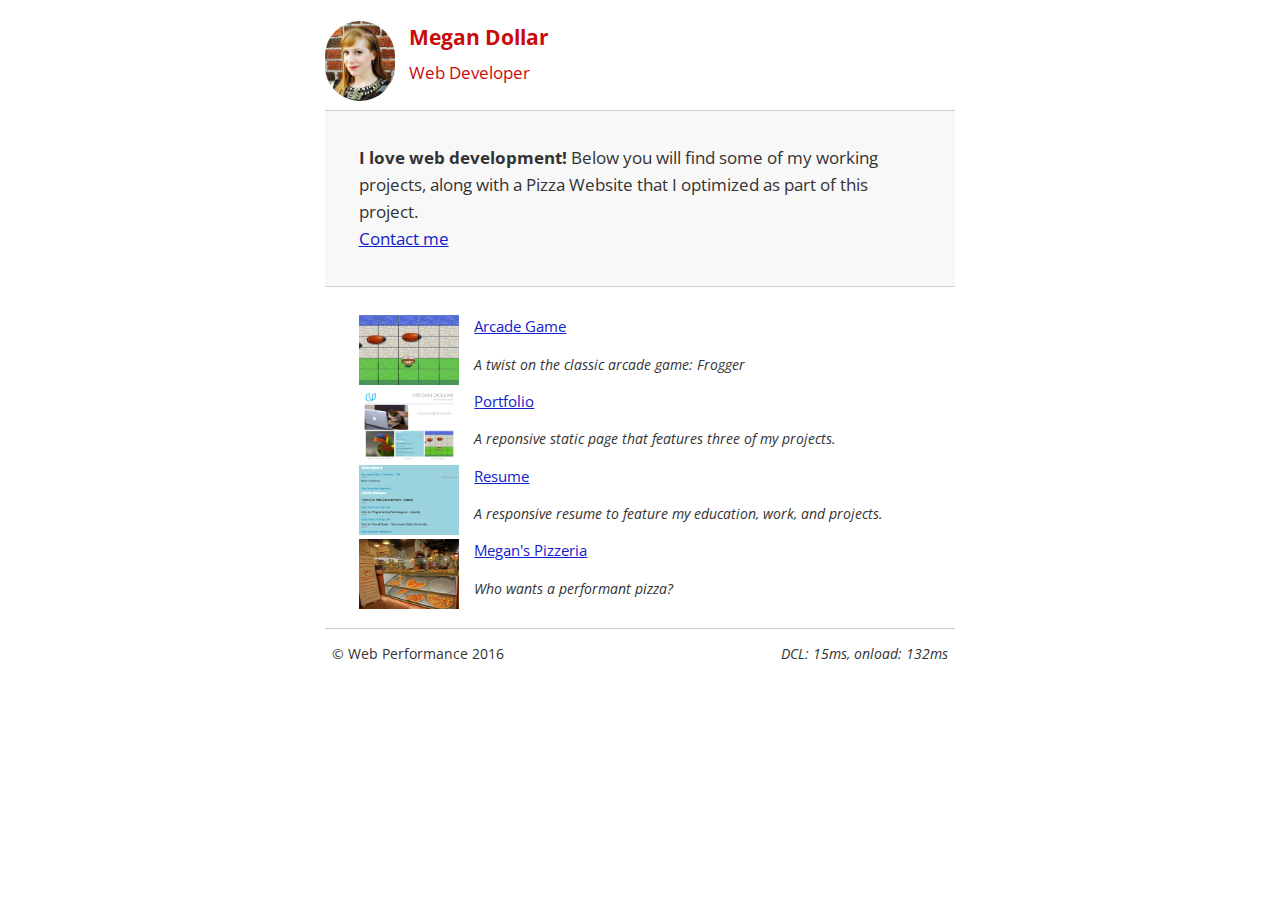
==== index.html @ c4dc1953 "commit" ====
<!DOCTYPE html>
<html lang="en">
  <head>
    <meta charset="utf-8">
    <meta name="viewport" content="width=device-width, initial-scale=1">
    <meta name="description" content="Home Page">
    <meta name="author" content="Megan Dollar">
    <title>Megan Dollar: Website Performance Optimization</title>

    <link href="css/stylemin.css" rel="stylesheet">
    <link href="css/printmin.css" rel="stylesheet" media="print">

        <!-- Hmm, what is the impact of web fonts on speed? Measure it... -->
  <link href="//fonts.googleapis.com/css?family=Open+Sans:400,700" rel="stylesheet"
  media="none" onload="if(media!='all')media='all'"> 

    <script>
      (function(w,g){w['GoogleAnalyticsObject']=g;
      w[g]=w[g]||function(){(w[g].q=w[g].q||[]).push(arguments)};w[g].l=1*new Date();})(window,'ga');

      // Optional TODO: replace with your Google Analytics profile ID.
      ga('create', 'UA-XXXX-Y');
      ga('send', 'pageview');
    </script>
    <script async src="http://www.google-analytics.com/analytics.js"></script>
    <script async src="js/perfmattersmin.js"></script>
  </head>

  <body>
    <header>
      <a href="https://github.com/megdollar"><img src="img/megan.jpg" class="profile"></a>
      <p>Megan Dollar<br><span>Web Developer</span></p>
    </header>

    <div class="container">
      <div class="hero">
        <strong>I love web development!</strong> Below you will find some of my working projects, along with a Pizza Website that I optimized as part of this project.<br> <a href="mailto:megdollar@gmail.com">Contact me</a>
      </div>

      <div class="content">
        <ul>
          <li>
            <img style="width: 100px; height: 70px;" src="img/arcade.png">
            <a href="Arcade_Game.html">Arcade Game</a>
            <p>A twist on the classic arcade game: Frogger</p>
          </li>

          <li>
            <img style="width: 100px; height: 70px;" src="img/portfolio.png">
            <a href="Portfolio.html">Portfolio</a>
            <p>A reponsive static page that features three of my projects.</p>
          </li>

          <li>
            <img style="width: 100px; height: 70px;" src="img/resume.png">
            <a href="Resume.html">Resume</a>
            <p>A responsive resume to feature my education, work, and projects.</p>
          </li>

          <li>
            <img style="width: 100px; height: 70px;" src="views/images/pizzeria.jpg">
            <a href="views/pizza.html">Megan's Pizzeria</a>
            <p>Who wants a performant pizza?</p>
          </li>
        </ul>
      </div>

      <footer>
      	<p>&copy; Web Performance 2016 <span id="crp-stats"></span></p>
      </footer>

    </div>
  </body>
</html>
---- css/stylemin.css ----
.hero,footer{border-top:1px solid #ccc}footer span,li p{font-style:italic}html{font-size:100%;overflow-y:scroll;-webkit-tap-highlight-color:transparent;-ms-text-size-adjust:100%;-webkit-text-size-adjust:none}body{margin:0;font-size:14px;line-height:1.61;font-weight:400;background:#fff}b,header p,strong{font-weight:700}body,button,input,select,textarea{font-family:'Open Sans',sans-serif;color:#333}a{color:#12C}a:visited{color:#61C}a:focus{outline:dotted thin}a:active,a:hover{color:#c00;outline:0}code,pre{font-family:monospace,monospace;font-size:1em}ol,ul{margin:1em 0;padding:0 0 0 20px}img{border:0;max-width:100%}.profile{height:80px;width:70px}.container,footer,header{max-width:45em;margin:0 auto}header{padding:0 .5em;color:#C90B0B}header img{border-radius:40px;float:left}header p{font-size:1.5em;padding-left:4em}header p span{font-size:.8em;font-weight:400}.hero{padding:2em;background-color:#f8f8f8;font-size:1.2em;border-bottom:1px solid #ccc}.content{padding:1em}.content li{list-style-type:none;font-size:1.1em}li img{float:left;padding-right:1em}li p{font-size:.9em}footer{padding:0 .5em}footer span{float:right}@media only screen and (max-width:480px){body{font-size:12px}header p{padding-left:4.5em}}
---- css/printmin.css ----
@media print{*{background:0 0!important;color:#000!important;text-shadow:none!important;filter:none!important;-ms-filter:none!important}a,a:visited{color:#444!important;text-decoration:underline}a[href]:after{content:" (" attr(href) ")"}img,tr{page-break-inside:avoid}img{max-width:100%!important}@page{margin:.5cm}h2,h3,p{orphans:3;widows:3}h2,h3{page-break-after:avoid}}
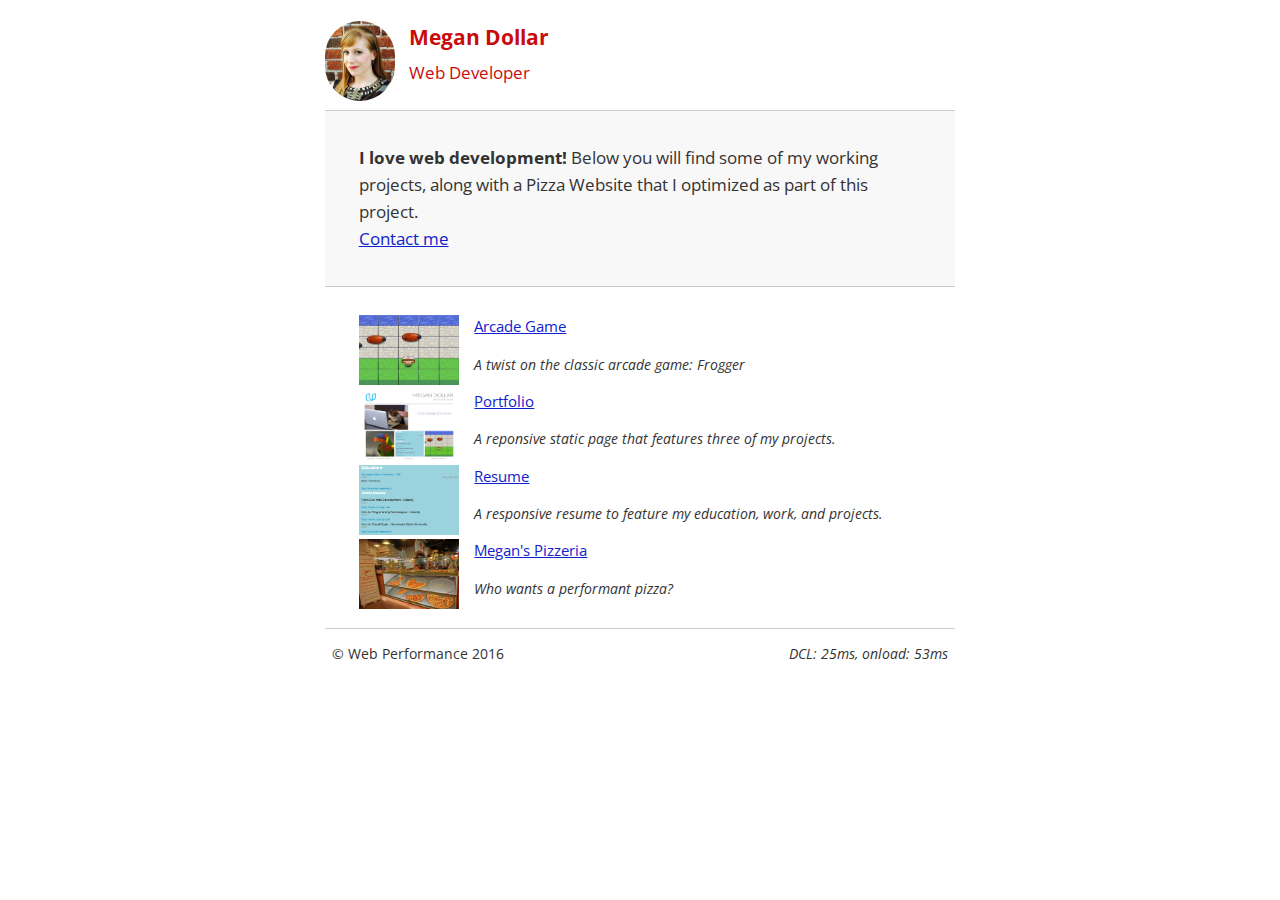
==== commit bab6d29c: "Update index.html" ====
--- a/index.html
+++ b/index.html
@@ -28,7 +28,7 @@
 
   <body>
     <header>
-      <a href="https://github.com/megdollar"><img src="img/megan.jpg" class="profile"></a>
+      <a href="https://github.com/megdollar"><img src="img/megan-min.jpg" class="profile"></a>
       <p>Megan Dollar<br><span>Web Developer</span></p>
     </header>
 
@@ -40,25 +40,25 @@
       <div class="content">
         <ul>
           <li>
-            <img style="width: 100px; height: 70px;" src="img/arcade.png">
+            <img style="width: 100px; height: 70px;" src="img/arcade-min.png">
             <a href="Arcade_Game.html">Arcade Game</a>
             <p>A twist on the classic arcade game: Frogger</p>
           </li>
 
           <li>
-            <img style="width: 100px; height: 70px;" src="img/portfolio.png">
+            <img style="width: 100px; height: 70px;" src="img/portfolio-min.png">
             <a href="Portfolio.html">Portfolio</a>
             <p>A reponsive static page that features three of my projects.</p>
           </li>
 
           <li>
-            <img style="width: 100px; height: 70px;" src="img/resume.png">
+            <img style="width: 100px; height: 70px;" src="img/resume-min.png">
             <a href="Resume.html">Resume</a>
             <p>A responsive resume to feature my education, work, and projects.</p>
           </li>
 
           <li>
-            <img style="width: 100px; height: 70px;" src="views/images/pizzeria.jpg">
+            <img style="width: 100px; height: 70px;" src="views/images/pizzeria-min.jpg">
             <a href="views/pizza.html">Megan's Pizzeria</a>
             <p>Who wants a performant pizza?</p>
           </li>
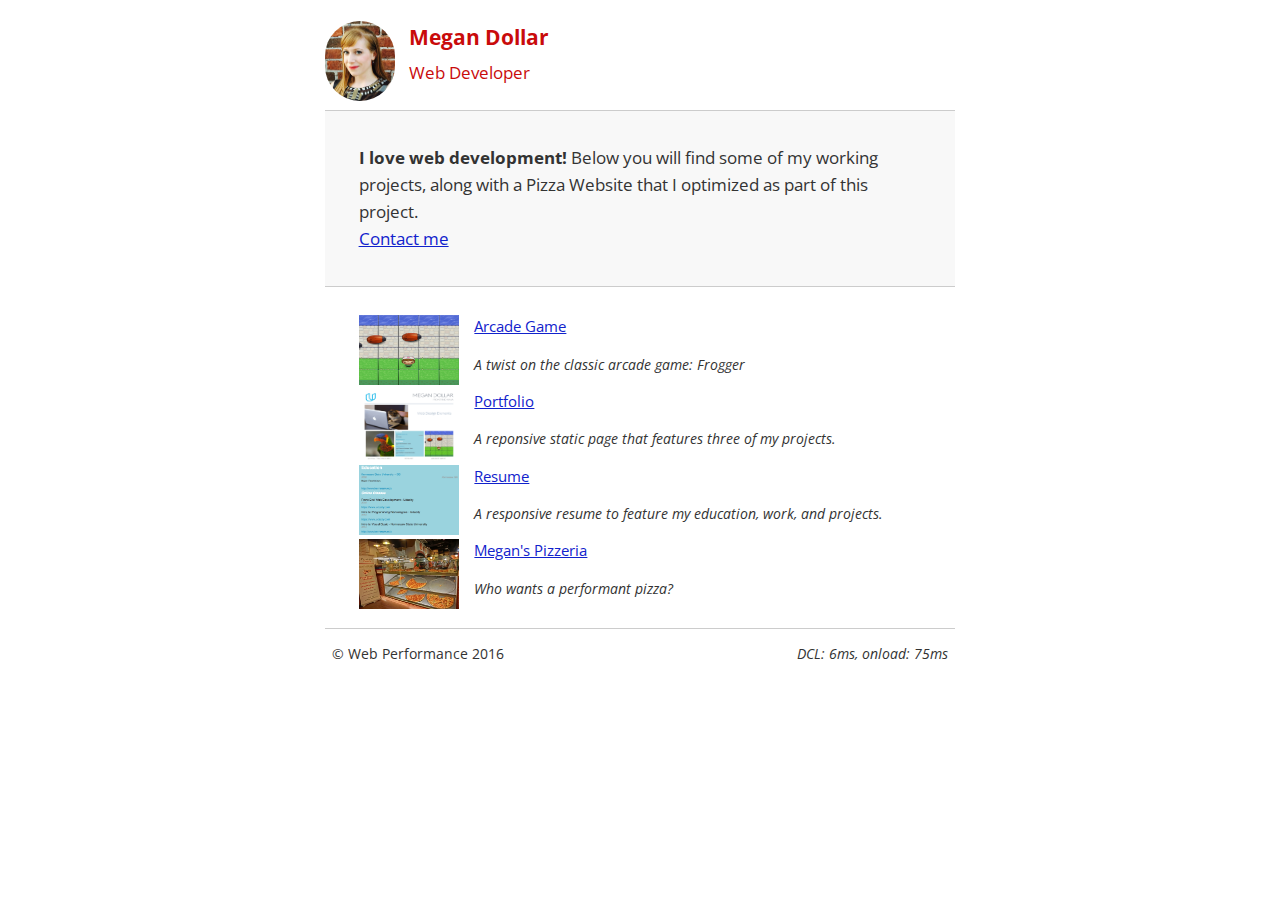
==== commit a7c51175: "Update index.html" ====
--- a/index.html
+++ b/index.html
@@ -7,7 +7,7 @@
     <meta name="author" content="Megan Dollar">
     <title>Megan Dollar: Website Performance Optimization</title>
 
-    <link href="css/stylemin.css" rel="stylesheet">
+    <style>.hero,footer{border-top:1px solid #ccc}footer span,li p{font-style:italic}html{font-size:100%;overflow-y:scroll;-webkit-tap-highlight-color:transparent;-ms-text-size-adjust:100%;-webkit-text-size-adjust:none}body{margin:0;font-size:14px;line-height:1.61;font-weight:400;background:#fff}b,header p,strong{font-weight:700}body,button,input,select,textarea{font-family:'Open Sans',sans-serif;color:#333}a{color:#12C}a:visited{color:#61C}a:focus{outline:dotted thin}a:active,a:hover{color:#c00;outline:0}code,pre{font-family:monospace,monospace;font-size:1em}ol,ul{margin:1em 0;padding:0 0 0 20px}img{border:0;max-width:100%}.profile{height:80px;width:70px}.container,footer,header{max-width:45em;margin:0 auto}header{padding:0 .5em;color:#C90B0B}header img{border-radius:40px;float:left}header p{font-size:1.5em;padding-left:4em}header p span{font-size:.8em;font-weight:400}.hero{padding:2em;background-color:#f8f8f8;font-size:1.2em;border-bottom:1px solid #ccc}.content{padding:1em}.content li{list-style-type:none;font-size:1.1em}li img{float:left;padding-right:1em}li p{font-size:.9em}footer{padding:0 .5em}footer span{float:right}@media only screen and (max-width:480px){body{font-size:12px}header p{padding-left:4.5em}}</style>
     <link href="css/printmin.css" rel="stylesheet" media="print">
 
         <!-- Hmm, what is the impact of web fonts on speed? Measure it... -->
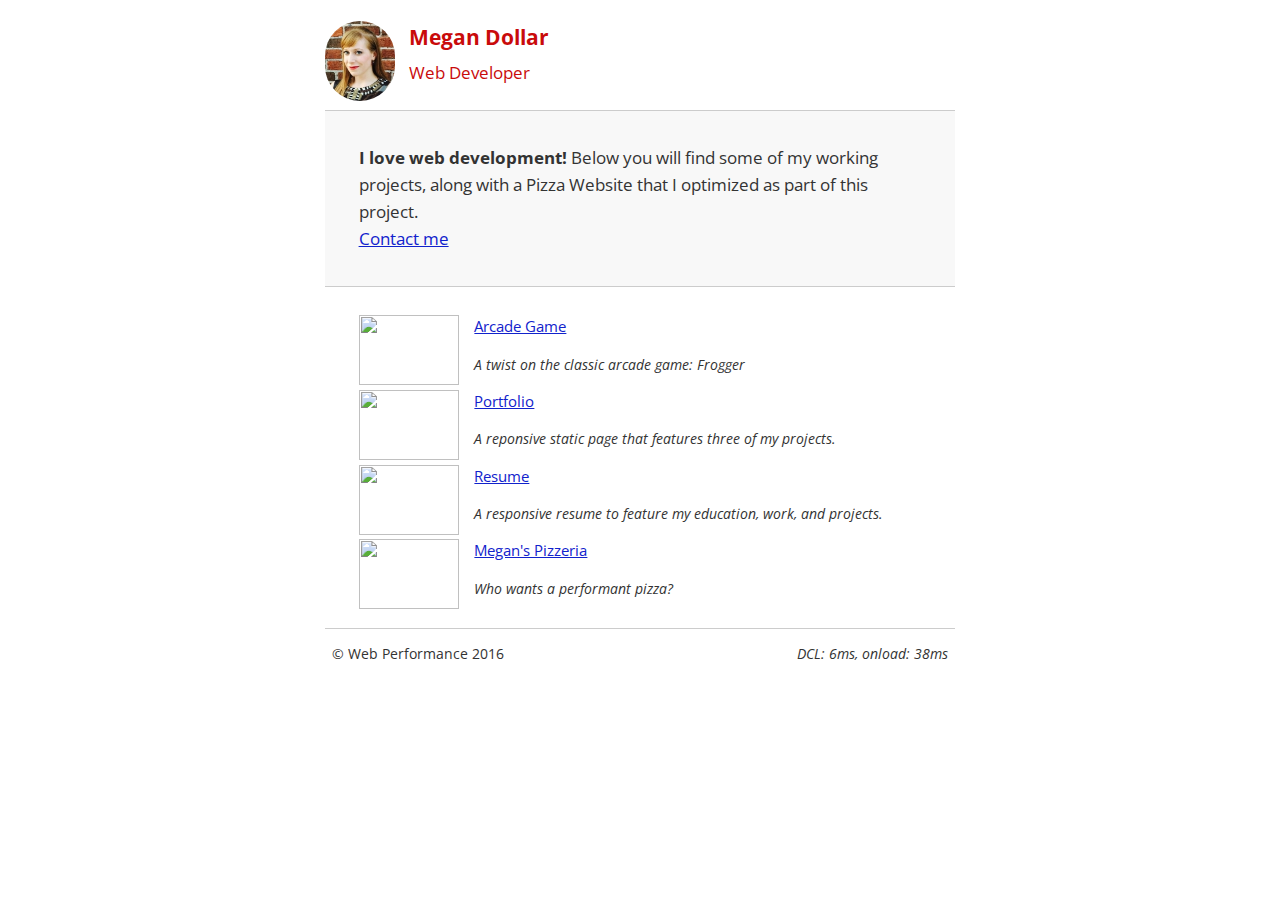
==== commit f272d8ea: "Update index.html" ====
--- a/index.html
+++ b/index.html
@@ -40,25 +40,25 @@
       <div class="content">
         <ul>
           <li>
-            <img style="width: 100px; height: 70px;" src="img/arcade-min.png">
+            <img style="width: 100px; height: 70px;" src="img/small-arcade-min.png">
             <a href="Arcade_Game.html">Arcade Game</a>
             <p>A twist on the classic arcade game: Frogger</p>
           </li>
 
           <li>
-            <img style="width: 100px; height: 70px;" src="img/portfolio-min.png">
+            <img style="width: 100px; height: 70px;" src="img/small-portfolio-min.png">
             <a href="Portfolio.html">Portfolio</a>
             <p>A reponsive static page that features three of my projects.</p>
           </li>
 
           <li>
-            <img style="width: 100px; height: 70px;" src="img/resume-min.png">
+            <img style="width: 100px; height: 70px;" src="img/small-resume-min.png">
             <a href="Resume.html">Resume</a>
             <p>A responsive resume to feature my education, work, and projects.</p>
           </li>
 
           <li>
-            <img style="width: 100px; height: 70px;" src="views/images/pizzeria-min.jpg">
+            <img style="width: 100px; height: 70px;" src="views/images/small-pizzeria-min.jpg">
             <a href="views/pizza.html">Megan's Pizzeria</a>
             <p>Who wants a performant pizza?</p>
           </li>
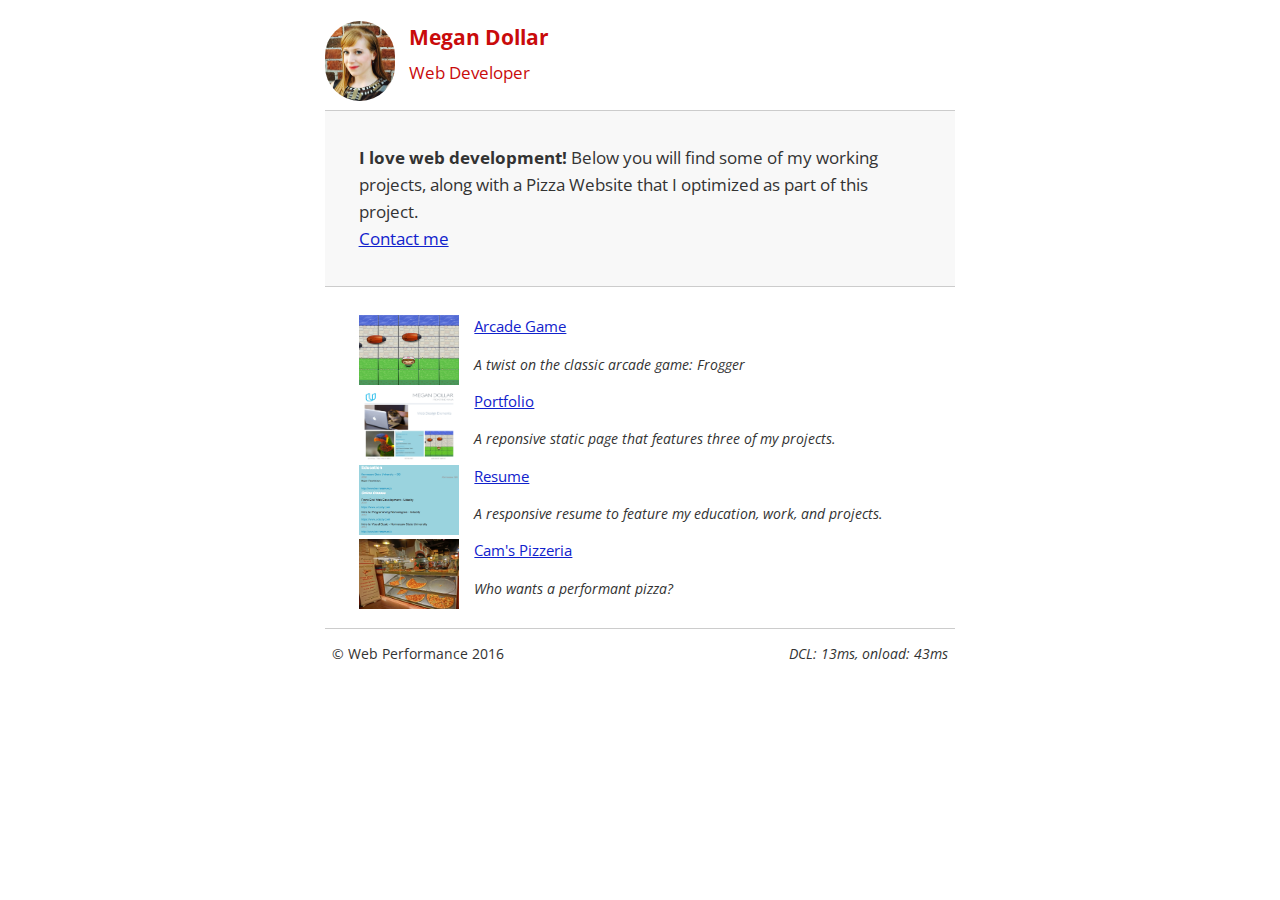
==== commit 9c3eb737: "Add files via upload" ====
--- a/index.html
+++ b/index.html
@@ -7,7 +7,7 @@
     <meta name="author" content="Megan Dollar">
     <title>Megan Dollar: Website Performance Optimization</title>
 
-    <style>.hero,footer{border-top:1px solid #ccc}footer span,li p{font-style:italic}html{font-size:100%;overflow-y:scroll;-webkit-tap-highlight-color:transparent;-ms-text-size-adjust:100%;-webkit-text-size-adjust:none}body{margin:0;font-size:14px;line-height:1.61;font-weight:400;background:#fff}b,header p,strong{font-weight:700}body,button,input,select,textarea{font-family:'Open Sans',sans-serif;color:#333}a{color:#12C}a:visited{color:#61C}a:focus{outline:dotted thin}a:active,a:hover{color:#c00;outline:0}code,pre{font-family:monospace,monospace;font-size:1em}ol,ul{margin:1em 0;padding:0 0 0 20px}img{border:0;max-width:100%}.profile{height:80px;width:70px}.container,footer,header{max-width:45em;margin:0 auto}header{padding:0 .5em;color:#C90B0B}header img{border-radius:40px;float:left}header p{font-size:1.5em;padding-left:4em}header p span{font-size:.8em;font-weight:400}.hero{padding:2em;background-color:#f8f8f8;font-size:1.2em;border-bottom:1px solid #ccc}.content{padding:1em}.content li{list-style-type:none;font-size:1.1em}li img{float:left;padding-right:1em}li p{font-size:.9em}footer{padding:0 .5em}footer span{float:right}@media only screen and (max-width:480px){body{font-size:12px}header p{padding-left:4.5em}}</style>
+    <link href="css/stylemin.css" rel="stylesheet">
     <link href="css/printmin.css" rel="stylesheet" media="print">
 
         <!-- Hmm, what is the impact of web fonts on speed? Measure it... -->
@@ -28,7 +28,7 @@
 
   <body>
     <header>
-      <a href="https://github.com/megdollar"><img src="img/megan-min.jpg" class="profile"></a>
+      <a href="https://github.com/megdollar"><img src="img/megan.jpg" class="profile"></a>
       <p>Megan Dollar<br><span>Web Developer</span></p>
     </header>
 
@@ -40,26 +40,26 @@
       <div class="content">
         <ul>
           <li>
-            <img style="width: 100px; height: 70px;" src="img/small-arcade-min.png">
+            <img style="width: 100px; height: 70px;" src="img/arcade.png">
             <a href="Arcade_Game.html">Arcade Game</a>
             <p>A twist on the classic arcade game: Frogger</p>
           </li>
 
           <li>
-            <img style="width: 100px; height: 70px;" src="img/small-portfolio-min.png">
+            <img style="width: 100px; height: 70px;" src="img/portfolio.png">
             <a href="Portfolio.html">Portfolio</a>
             <p>A reponsive static page that features three of my projects.</p>
           </li>
 
           <li>
-            <img style="width: 100px; height: 70px;" src="img/small-resume-min.png">
+            <img style="width: 100px; height: 70px;" src="img/resume.png">
             <a href="Resume.html">Resume</a>
             <p>A responsive resume to feature my education, work, and projects.</p>
           </li>
 
           <li>
-            <img style="width: 100px; height: 70px;" src="views/images/small-pizzeria-min.jpg">
-            <a href="views/pizza.html">Megan's Pizzeria</a>
+            <img style="width: 100px; height: 70px;" src="views/images/pizzeria.jpg">
+            <a href="views/pizza.html">Cam's Pizzeria</a>
             <p>Who wants a performant pizza?</p>
           </li>
         </ul>
--- a/css/stylemin.css
+++ b/css/stylemin.css
@@ -0,0 +1 @@
+.hero,footer{border-top:1px solid #ccc}footer span,li p{font-style:italic}html{font-size:100%;overflow-y:scroll;-webkit-tap-highlight-color:transparent;-ms-text-size-adjust:100%;-webkit-text-size-adjust:none}body{margin:0;font-size:14px;line-height:1.61;font-weight:400;background:#fff}b,header p,strong{font-weight:700}body,button,input,select,textarea{font-family:'Open Sans',sans-serif;color:#333}a{color:#12C}a:visited{color:#61C}a:focus{outline:dotted thin}a:active,a:hover{color:#c00;outline:0}code,pre{font-family:monospace,monospace;font-size:1em}ol,ul{margin:1em 0;padding:0 0 0 20px}img{border:0;max-width:100%}.profile{height:80px;width:70px}.container,footer,header{max-width:45em;margin:0 auto}header{padding:0 .5em;color:#C90B0B}header img{border-radius:40px;float:left}header p{font-size:1.5em;padding-left:4em}header p span{font-size:.8em;font-weight:400}.hero{padding:2em;background-color:#f8f8f8;font-size:1.2em;border-bottom:1px solid #ccc}.content{padding:1em}.content li{list-style-type:none;font-size:1.1em}li img{float:left;padding-right:1em}li p{font-size:.9em}footer{padding:0 .5em}footer span{float:right}@media only screen and (max-width:480px){body{font-size:12px}header p{padding-left:4.5em}}